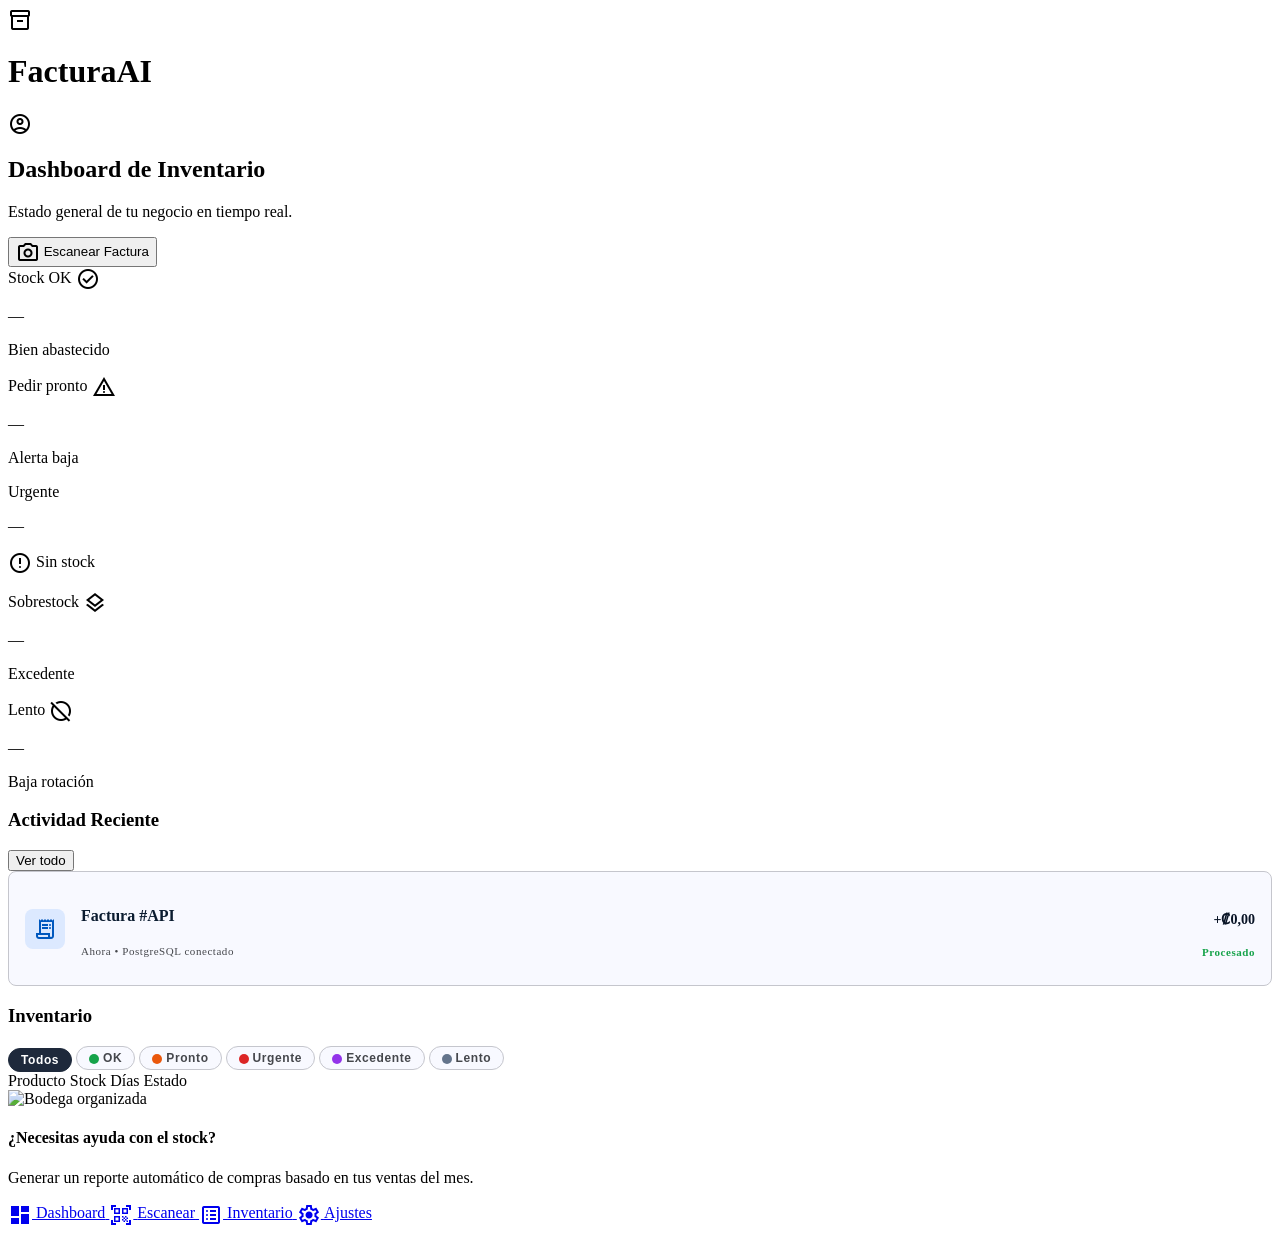
==== frontend/index.html @ 63919773 "v0.5" ====
<!DOCTYPE html>
<html class="light" lang="es">
<head>
  <meta charset="utf-8" />
  <meta name="viewport" content="width=device-width, initial-scale=1.0, viewport-fit=cover" />
  <title>FacturaAI — Dashboard de Inventario</title>

  <!-- Tailwind CSS con plugins -->
  <script src="https://cdn.tailwindcss.com?plugins=forms,container-queries"></script>

  <!-- Fuentes -->
  <link href="https://fonts.googleapis.com/css2?family=Inter:wght@400;500;600;700;800&display=swap" rel="stylesheet" />
  <link href="https://fonts.googleapis.com/css2?family=Material+Symbols+Outlined:wght,FILL@100..700,0..1&display=swap" rel="stylesheet" />

  <!-- Estilos propios -->
  <link rel="stylesheet" href="css/styles.css" />

  <!-- Configuración de Tailwind (paleta y tipografía del sistema de diseño) -->
  <script>
    tailwind.config = {
      darkMode: "class",
      theme: {
        extend: {
          colors: {
            "primary":                    "#091426",
            "on-primary":                 "#ffffff",
            "primary-container":          "#1e293b",
            "primary-fixed":              "#d8e3fb",
            "primary-fixed-dim":          "#bcc7de",
            "on-primary-fixed":           "#111c2d",
            "on-primary-fixed-variant":   "#3c475a",
            "on-primary-container":       "#8590a6",
            "inverse-primary":            "#bcc7de",
            "secondary":                  "#0058be",
            "on-secondary":               "#ffffff",
            "secondary-container":        "#2170e4",
            "on-secondary-container":     "#fefcff",
            "secondary-fixed":            "#d8e2ff",
            "secondary-fixed-dim":        "#adc6ff",
            "on-secondary-fixed":         "#001a42",
            "on-secondary-fixed-variant": "#004395",
            "tertiary":                   "#1e1200",
            "on-tertiary":                "#ffffff",
            "tertiary-container":         "#35260c",
            "on-tertiary-container":      "#a38c6a",
            "tertiary-fixed":             "#fadfb8",
            "tertiary-fixed-dim":         "#ddc39d",
            "on-tertiary-fixed":          "#271902",
            "on-tertiary-fixed-variant":  "#564427",
            "surface":                    "#f8f9ff",
            "surface-dim":                "#cbdbf5",
            "surface-bright":             "#f8f9ff",
            "surface-container-lowest":   "#ffffff",
            "surface-container-low":      "#eff4ff",
            "surface-container":          "#e5eeff",
            "surface-container-high":     "#dce9ff",
            "surface-container-highest":  "#d3e4fe",
            "on-surface":                 "#0b1c30",
            "on-surface-variant":         "#45474c",
            "surface-variant":            "#d3e4fe",
            "surface-tint":               "#545f73",
            "inverse-surface":            "#213145",
            "inverse-on-surface":         "#eaf1ff",
            "outline":                    "#75777d",
            "outline-variant":            "#c5c6cd",
            "background":                 "#f8f9ff",
            "on-background":              "#0b1c30",
            "error":                      "#ba1a1a",
            "on-error":                   "#ffffff",
            "error-container":            "#ffdad6",
            "on-error-container":         "#93000a",
          },
          borderRadius: {
            DEFAULT: "0.125rem",
            lg:      "0.25rem",
            xl:      "0.5rem",
            full:    "0.75rem",
          },
          spacing: {
            xs:              "4px",
            sm:              "8px",
            md:              "16px",
            lg:              "24px",
            xl:              "32px",
            unit:            "4px",
            gutter:          "16px",
            "margin-mobile": "16px",
            "margin-tablet": "24px",
          },
          fontFamily: {
            "body-md":           ["Inter"],
            "body-lg":           ["Inter"],
            "label-sm":          ["Inter"],
            "label-md":          ["Inter"],
            "headline-md":       ["Inter"],
            "headline-lg":       ["Inter"],
            "headline-lg-mobile":["Inter"],
          },
          fontSize: {
            "body-md":            ["14px", { lineHeight: "20px", fontWeight: "400" }],
            "body-lg":            ["16px", { lineHeight: "24px", fontWeight: "400" }],
            "label-sm":           ["11px", { lineHeight: "14px", fontWeight: "500" }],
            "label-md":           ["12px", { lineHeight: "16px", letterSpacing: "0.05em", fontWeight: "600" }],
            "headline-md":        ["20px", { lineHeight: "28px", fontWeight: "600" }],
            "headline-lg":        ["32px", { lineHeight: "40px", letterSpacing: "-0.02em", fontWeight: "700" }],
            "headline-lg-mobile": ["24px", { lineHeight: "32px", letterSpacing: "-0.01em", fontWeight: "700" }],
          },
        },
      },
    };
  </script>
</head>

<body class="bg-background text-on-surface font-body-md antialiased min-h-screen pb-32">

  <!-- ══════════════════════════════════════
       TOP APP BAR
  ══════════════════════════════════════ -->
  <header class="bg-surface border-b border-outline-variant fixed top-0 w-full z-50
                 flex justify-between items-center px-margin-mobile h-12">
    <div class="flex items-center gap-sm">
      <span class="material-symbols-outlined text-primary">inventory_2</span>
      <h1 class="font-headline-md text-headline-md font-bold text-primary">FacturaAI</h1>
    </div>
    <div class="flex items-center">
      <span class="material-symbols-outlined text-on-surface-variant
                   hover:bg-surface-container-low p-2 rounded-full cursor-pointer
                   transition-transform active:scale-95">
        account_circle
      </span>
    </div>
  </header>

  <!-- ══════════════════════════════════════
       CONTENIDO PRINCIPAL
  ══════════════════════════════════════ -->
  <main class="mt-12 px-margin-mobile pt-lg">

    <!-- Dashboard Header -->
    <div class="mb-lg">
      <h2 class="font-headline-lg-mobile text-headline-lg-mobile text-primary mb-xs">
        Dashboard de Inventario
      </h2>
      <p class="text-on-surface-variant font-body-md">
        Estado general de tu negocio en tiempo real.
      </p>
    </div>

    <!-- ── CTA: Escanear Factura ──────────── -->
    <section class="mb-xl">
      <button
        id="btn-scan-invoice"
        class="w-full bg-primary text-on-primary h-12 rounded-xl
               flex items-center justify-center gap-sm font-label-md
               active:scale-[0.98] transition-transform shadow-md">
        <span class="material-symbols-outlined">photo_camera</span>
        Escanear Factura
      </button>
    </section>

    <!-- ── KPI Cards (Bento Grid) ─────────── -->
    <section id="kpi-grid" class="grid grid-cols-2 gap-sm mb-xl">

      <!-- OK (verde) -->
      <div data-kpi="ok"
           class="bg-surface border border-outline-variant p-md rounded-xl
                  flex flex-col gap-xs border-l-4 border-l-green-500">
        <div class="flex justify-between items-start">
          <span class="text-label-md font-label-md text-on-surface-variant">Stock OK</span>
          <span class="material-symbols-outlined text-green-600">check_circle</span>
        </div>
        <p class="kpi-count text-[28px] font-bold text-primary">—</p>
        <div class="bg-green-100 text-green-700 text-label-sm px-xs py-[2px] rounded-sm w-fit">
          Bien abastecido
        </div>
        <p class="kpi-trend text-[11px] text-on-surface-variant"></p>
      </div>

      <!-- Pedir pronto (naranja) -->
      <div data-kpi="warning"
           class="bg-surface border border-outline-variant p-md rounded-xl
                  flex flex-col gap-xs border-l-4 border-l-orange-500">
        <div class="flex justify-between items-start">
          <span class="text-label-md font-label-md text-on-surface-variant">Pedir pronto</span>
          <span class="material-symbols-outlined text-orange-600">warning</span>
        </div>
        <p class="kpi-count text-[28px] font-bold text-primary">—</p>
        <div class="bg-orange-100 text-orange-700 text-label-sm px-xs py-[2px] rounded-sm w-fit">
          Alerta baja
        </div>
        <p class="kpi-trend text-[11px] text-on-surface-variant"></p>
      </div>

      <!-- Urgente (rojo) — ocupa 2 columnas -->
      <div data-kpi="urgent"
           class="bg-surface border border-outline-variant p-md rounded-xl
                  flex flex-col gap-xs border-l-4 border-l-red-500 col-span-2">
        <div class="flex justify-between items-center">
          <div>
            <span class="text-label-md font-label-md text-on-surface-variant block">Urgente</span>
            <p class="kpi-count text-[32px] font-bold text-primary leading-tight">—</p>
          </div>
          <div class="bg-red-100 text-red-700 text-label-sm px-sm py-xs rounded-lg
                      flex items-center gap-xs">
            <span class="material-symbols-outlined text-[16px]">error</span>
            Sin stock
          </div>
        </div>
        <p class="kpi-trend text-[11px] text-on-surface-variant"></p>
      </div>

      <!-- Sobrestock (morado) -->
      <div data-kpi="overstock"
           class="bg-surface border border-outline-variant p-md rounded-xl
                  flex flex-col gap-xs border-l-4 border-l-purple-500">
        <div class="flex justify-between items-start">
          <span class="text-label-md font-label-md text-on-surface-variant">Sobrestock</span>
          <span class="material-symbols-outlined text-purple-600">layers</span>
        </div>
        <p class="kpi-count text-[28px] font-bold text-primary">—</p>
        <div class="bg-purple-100 text-purple-700 text-label-sm px-xs py-[2px] rounded-sm w-fit">
          Excedente
        </div>
        <p class="kpi-trend text-[11px] text-on-surface-variant"></p>
      </div>

      <!-- Rotación lenta (gris) -->
      <div data-kpi="slow"
           class="bg-surface border border-outline-variant p-md rounded-xl
                  flex flex-col gap-xs border-l-4 border-l-slate-400">
        <div class="flex justify-between items-start">
          <span class="text-label-md font-label-md text-on-surface-variant">Lento</span>
          <span class="material-symbols-outlined text-slate-500">motion_photos_off</span>
        </div>
        <p class="kpi-count text-[28px] font-bold text-primary">—</p>
        <div class="bg-slate-100 text-slate-700 text-label-sm px-xs py-[2px] rounded-sm w-fit">
          Baja rotación
        </div>
        <p class="kpi-trend text-[11px] text-on-surface-variant"></p>
      </div>

    </section><!-- /kpi-grid -->

    <!-- ── Actividad Reciente ─────────────── -->
    <section class="mb-xl">
      <div class="flex justify-between items-center mb-md">
        <h3 class="font-headline-md text-headline-md text-primary">Actividad Reciente</h3>
        <button id="btn-view-all-invoices" class="text-secondary font-label-md">
          Ver todo
        </button>
      </div>
      <!-- Los items se inyectan desde app.js -->
      <div id="recent-invoices" class="flex flex-col gap-sm"></div>
    </section>

    <!-- ── Inventario con Filtros ─────────── -->
    <section class="mb-xl">
      <div class="flex justify-between items-center mb-md">
        <h3 class="font-headline-md text-headline-md text-primary">Inventario</h3>
      </div>

      <!-- Barra de filtros -->
      <div id="inventory-filters"
           class="flex gap-xs overflow-x-auto pb-sm mb-md scrollbar-hide">
        <button class="filter-btn filter-btn--active" data-filter="all">Todos</button>
        <button class="filter-btn" data-filter="ok">
          <span class="status-dot status-dot--ok"></span>OK
        </button>
        <button class="filter-btn" data-filter="warning">
          <span class="status-dot status-dot--warning"></span>Pronto
        </button>
        <button class="filter-btn" data-filter="urgent">
          <span class="status-dot status-dot--urgent"></span>Urgente
        </button>
        <button class="filter-btn" data-filter="overstock">
          <span class="status-dot status-dot--overstock"></span>Excedente
        </button>
        <button class="filter-btn" data-filter="slow">
          <span class="status-dot status-dot--slow"></span>Lento
        </button>
      </div>

      <!-- Encabezado de la tabla -->
      <div class="grid grid-cols-[1fr_auto_auto_auto] gap-3 px-2 mb-xs">
        <span class="text-label-md text-on-surface-variant">Producto</span>
        <span class="text-label-md text-on-surface-variant text-right">Stock</span>
        <span class="text-label-md text-on-surface-variant text-center">Días</span>
        <span class="text-label-md text-on-surface-variant">Estado</span>
      </div>

      <!-- Los items se inyectan desde app.js -->
      <div id="inventory-list" class="flex flex-col gap-sm"></div>
    </section>

    <!-- ── Banner de reporte ──────────────── -->
    <section class="mt-lg mb-xl">
      <div class="relative w-full aspect-video rounded-xl overflow-hidden
                  bg-primary-container group">
        <img
          src="https://lh3.googleusercontent.com/aida-public/[base64]"
          alt="Bodega organizada"
          class="w-full h-full object-cover opacity-60
                 transition-transform duration-700 group-hover:scale-105"
        />
        <div class="absolute inset-0 bg-gradient-to-t from-primary/80 to-transparent
                    flex flex-col justify-end p-md">
          <h4 class="text-on-primary font-headline-md">¿Necesitas ayuda con el stock?</h4>
          <p class="text-primary-fixed-dim text-body-md">
            Generar un reporte automático de compras basado en tus ventas del mes.
          </p>
        </div>
      </div>
    </section>

  </main>

  <!-- ══════════════════════════════════════
       BOTTOM NAVIGATION
  ══════════════════════════════════════ -->
  <nav class="fixed bottom-0 left-0 w-full h-16 flex justify-around items-center
              bg-surface border-t border-outline-variant pb-safe z-50 shadow-md">

    <!-- Dashboard (activo) -->
    <a href="#"
       class="flex flex-col items-center justify-center
              bg-secondary-container text-on-secondary-container
              rounded-full px-4 py-1 active:scale-90 transition-all duration-200">
      <span class="material-symbols-outlined"
            style="font-variation-settings: 'FILL' 1;">dashboard</span>
      <span class="font-label-md text-label-md">Dashboard</span>
    </a>

    <!-- Escanear -->
    <a href="#"
       class="flex flex-col items-center justify-center text-on-surface-variant
              px-4 py-1 hover:bg-surface-container-high active:scale-90
              transition-all duration-200">
      <span class="material-symbols-outlined">qr_code_scanner</span>
      <span class="font-label-md text-label-md">Escanear</span>
    </a>

    <!-- Inventario -->
    <a href="#"
       class="flex flex-col items-center justify-center text-on-surface-variant
              px-4 py-1 hover:bg-surface-container-high active:scale-90
              transition-all duration-200">
      <span class="material-symbols-outlined">list_alt</span>
      <span class="font-label-md text-label-md">Inventario</span>
    </a>

    <!-- Ajustes -->
    <a href="#"
       class="flex flex-col items-center justify-center text-on-surface-variant
              px-4 py-1 hover:bg-surface-container-high active:scale-90
              transition-all duration-200">
      <span class="material-symbols-outlined">settings</span>
      <span class="font-label-md text-label-md">Ajustes</span>
    </a>

  </nav>

  <!-- Lógica de la aplicación -->
  <script src="js/data.js"></script>
  <script src="js/app.js"></script>
</body>
</html>
---- frontend/css/styles.css ----
/* =========================================
   FacturaAI — styles.css
   Estilos personalizados que complementan Tailwind.
   Los colores utilizan las variables definidas
   en el config de Tailwind del HTML.
   ========================================= */

/* ── Scrollbar personalizado ─────────────── */
::-webkit-scrollbar { width: 4px; }
::-webkit-scrollbar-track { background: transparent; }
::-webkit-scrollbar-thumb { background: #cbd5e1; border-radius: 10px; }

/* ── Material Symbols ────────────────────── */
.material-symbols-outlined {
  font-variation-settings: 'FILL' 0, 'wght' 400, 'GRAD' 0, 'opsz' 24;
  vertical-align: middle;
}

/* ── Safe area para iOS ──────────────────── */
.pb-safe { padding-bottom: env(safe-area-inset-bottom); }

/* ── Layout base ─────────────────────────── */
body { min-height: max(884px, 100dvh); }

/* ── SEMÁFORO: puntos de estado ──────────── */
.status-dot {
  width: 10px;
  height: 10px;
  border-radius: 50%;
  flex-shrink: 0;
  margin-top: 3px;
}
.status-dot--ok       { background-color: #16a34a; }
.status-dot--warning  { background-color: #ea580c; }
.status-dot--urgent   { background-color: #dc2626; }
.status-dot--overstock{ background-color: #9333ea; }
.status-dot--slow     { background-color: #64748b; }

/* ── BADGES de estado ────────────────────── */
.badge {
  display: inline-flex;
  align-items: center;
  padding: 2px 8px;
  border-radius: 0.375rem;
  font-size: 11px;
  font-weight: 600;
  line-height: 14px;
  letter-spacing: 0.05em;
  white-space: nowrap;
}
.badge--ok        { background: #dcfce7; color: #15803d; }
.badge--warning   { background: #ffedd5; color: #c2410c; }
.badge--urgent    { background: #fee2e2; color: #b91c1c; }
.badge--overstock { background: #f3e8ff; color: #7e22ce; }
.badge--slow      { background: #f1f5f9; color: #475569; }

/* ── Estado de facturas ──────────────────── */
.invoice-status {
  font-size: 11px;
  font-weight: 600;
  line-height: 14px;
  letter-spacing: 0.05em;
}
.invoice-status--processed { color: #16a34a; }
.invoice-status--pending   { color: #ca8a04; }
.invoice-status--error     { color: #dc2626; }

/* ── Activity items (facturas recientes) ─── */
.activity-item {
  background: #f8f9ff;
  border: 1px solid #c5c6cd;
  padding: 16px;
  border-radius: 0.5rem;
  display: flex;
  align-items: center;
  justify-content: space-between;
  cursor: pointer;
  transition: background 0.15s ease;
}
.activity-item:active,
.activity-item:hover { background: #eff4ff; }

.activity-item__left  { display: flex; align-items: center; gap: 16px; }
.activity-item__icon  {
  width: 40px; height: 40px;
  border-radius: 0.5rem;
  background: #dce9ff;
  display: flex; align-items: center; justify-content: center;
  flex-shrink: 0;
}
.activity-item__icon .material-symbols-outlined { color: #0058be; }
.activity-item__title {
  font-size: 16px; font-weight: 600; line-height: 24px;
  color: #0b1c30;
}
.activity-item__meta  {
  font-size: 11px; font-weight: 500; line-height: 14px;
  color: #45474c; letter-spacing: 0.05em;
}
.activity-item__right { text-align: right; }
.activity-item__amount {
  font-size: 14px; font-weight: 700; color: #091426;
}

/* ── Filas de producto (inventario) ─────── */
.product-row {
  background: #f8f9ff;
  border: 1px solid #c5c6cd;
  padding: 12px 16px;
  border-radius: 0.5rem;
  display: grid;
  grid-template-columns: 1fr auto auto auto;
  align-items: center;
  gap: 12px;
  cursor: pointer;
  transition: background 0.15s ease;
}
.product-row:hover,
.product-row:active { background: #eff4ff; }

.product-row__info {
  display: flex; align-items: flex-start; gap: 10px; min-width: 0;
}
.product-row__name {
  font-size: 14px; font-weight: 600; color: #0b1c30;
  white-space: nowrap; overflow: hidden; text-overflow: ellipsis;
}
.product-row__category {
  font-size: 11px; font-weight: 500; color: #45474c;
  letter-spacing: 0.05em;
}
.product-row__stock { text-align: right; }
.product-row__stock-value { font-size: 14px; font-weight: 700; color: #091426; }
.product-row__stock-unit  { font-size: 11px; color: #45474c; letter-spacing: 0.05em; }
.product-row__days {
  font-size: 12px; font-weight: 600; color: #45474c;
  white-space: nowrap;
  min-width: 56px; text-align: center;
}

/* ── Filtros del inventario ──────────────── */
.filter-btn {
  display: inline-flex; align-items: center; gap: 4px;
  padding: 4px 12px;
  border-radius: 999px;
  font-size: 12px; font-weight: 600; letter-spacing: 0.05em;
  border: 1px solid #c5c6cd;
  background: #f8f9ff;
  color: #45474c;
  cursor: pointer;
  transition: all 0.15s ease;
  white-space: nowrap;
}
.filter-btn:hover { background: #e5eeff; border-color: #adc6ff; color: #091426; }
.filter-btn--active {
  background: #1e293b;
  border-color: #1e293b;
  color: #ffffff;
}

/* ── Empty state ─────────────────────────── */
.empty-state {
  display: flex; flex-direction: column; align-items: center;
  gap: 8px; padding: 32px 16px;
  color: #45474c;
}
.empty-state .material-symbols-outlined { font-size: 40px; opacity: 0.4; }
.empty-state p { font-size: 14px; }

/* ── Animación de entrada de tarjetas ────── */
@keyframes fadeSlideUp {
  from { opacity: 0; transform: translateY(10px); }
  to   { opacity: 1; transform: translateY(0); }
}

.activity-item,
.product-row {
  animation: fadeSlideUp 0.3s ease both;
}

/* Delay escalonado para los primeros 6 items */
.activity-item:nth-child(1), .product-row:nth-child(1) { animation-delay: 0.05s; }
.activity-item:nth-child(2), .product-row:nth-child(2) { animation-delay: 0.10s; }
.activity-item:nth-child(3), .product-row:nth-child(3) { animation-delay: 0.15s; }
.product-row:nth-child(4) { animation-delay: 0.20s; }
.product-row:nth-child(5) { animation-delay: 0.25s; }
.product-row:nth-child(6) { animation-delay: 0.30s; }
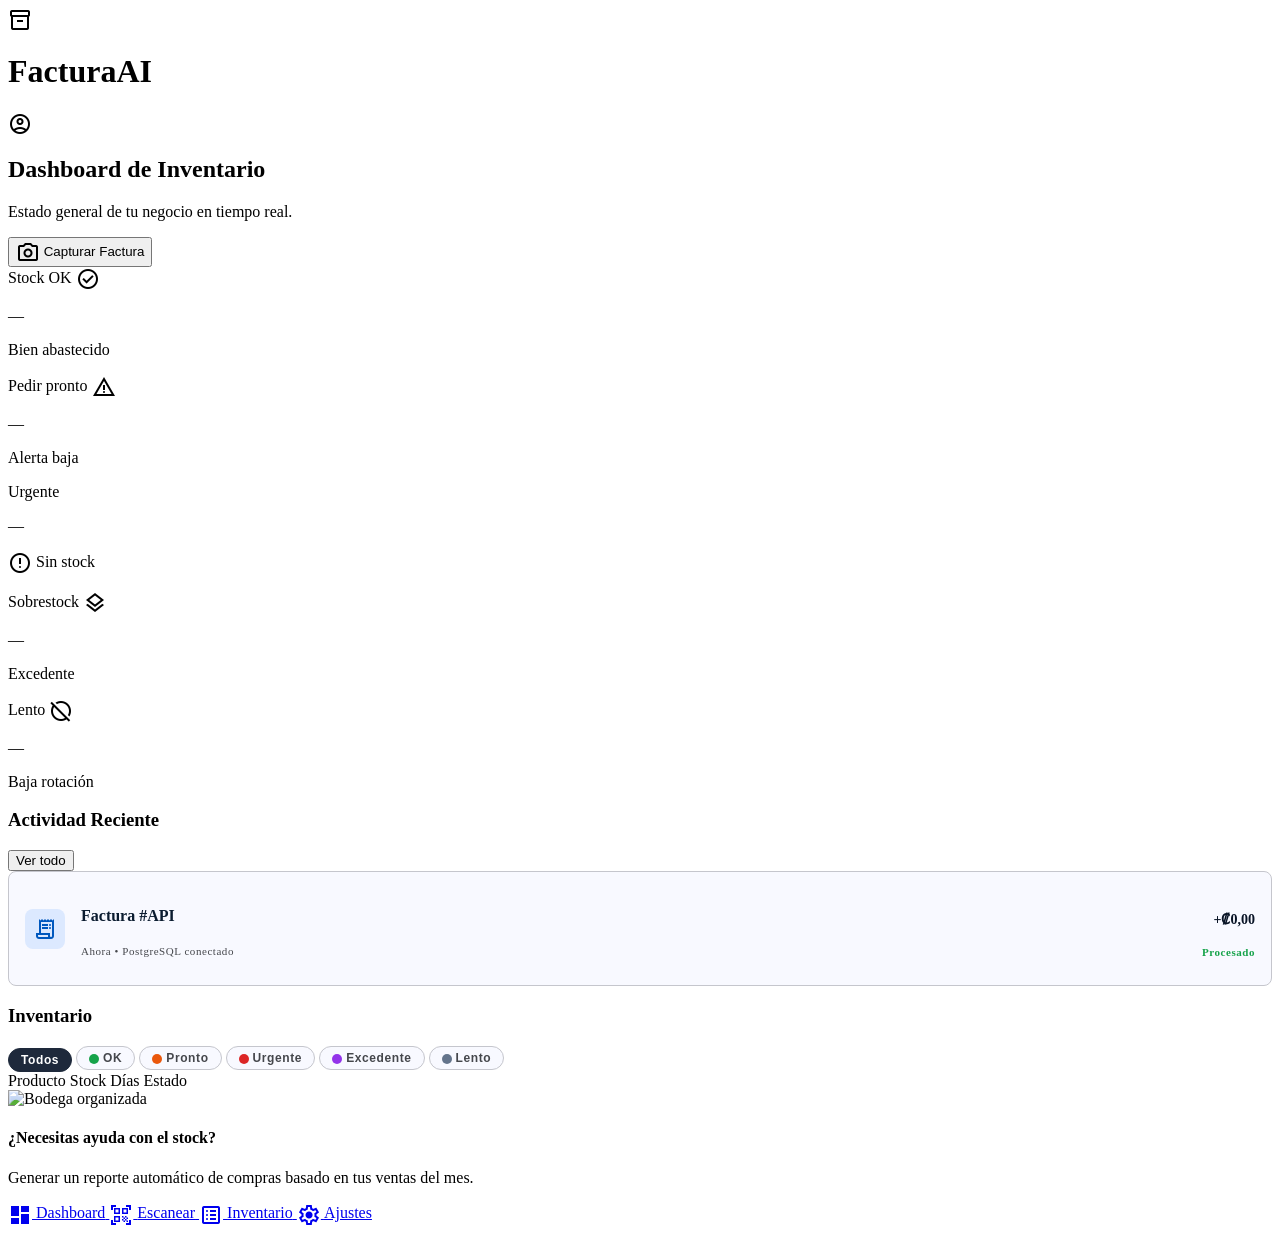
==== commit 21059639: "v0.6" ====
--- a/frontend/index.html
+++ b/frontend/index.html
@@ -14,6 +14,7 @@
 
   <!-- Estilos propios -->
   <link rel="stylesheet" href="css/styles.css" />
+  <link rel="stylesheet" href="css/scanner.css" />
 
   <!-- Configuración de Tailwind (paleta y tipografía del sistema de diseño) -->
   <script>
@@ -154,7 +155,7 @@
                flex items-center justify-center gap-sm font-label-md
                active:scale-[0.98] transition-transform shadow-md">
         <span class="material-symbols-outlined">photo_camera</span>
-        Escanear Factura
+        Capturar Factura
       </button>
     </section>
 
@@ -331,7 +332,7 @@
     </a>
 
     <!-- Escanear -->
-    <a href="#"
+    <a href="scanner.html"
        class="flex flex-col items-center justify-center text-on-surface-variant
               px-4 py-1 hover:bg-surface-container-high active:scale-90
               transition-all duration-200">
--- a/frontend/css/scanner.css
+++ b/frontend/css/scanner.css
@@ -0,0 +1,172 @@
+/* =========================================
+   FacturaAI — scanner.css
+   Estilos exclusivos de la página de escaneo.
+   Complementa styles.css sin modificarlo.
+   ========================================= */
+
+/* ── Zona de captura (dropzone) ──────────── */
+.scanner-dropzone {
+  position: relative;
+  width: 100%;
+  aspect-ratio: 4 / 3;
+  background: #eff4ff;
+  border: 2px dashed #c5c6cd;
+  border-radius: 0.75rem;
+  overflow: hidden;
+  display: flex;
+  align-items: center;
+  justify-content: center;
+  transition: border-color 0.2s ease, background 0.2s ease;
+}
+
+.scanner-dropzone:hover {
+  border-color: #adc6ff;
+  background: #e5eeff;
+}
+
+/* ── Preview de imagen ───────────────────── */
+.scanner-preview-img {
+  width: 100%;
+  height: 100%;
+  object-fit: cover;
+  border-radius: 0.75rem;
+  animation: fadeSlideUp 0.3s ease both;
+}
+
+/* ── Placeholder (estado vacío) ──────────── */
+.scanner-placeholder {
+  display: flex;
+  flex-direction: column;
+  align-items: center;
+  justify-content: center;
+  gap: 12px;
+  padding: 24px;
+  text-align: center;
+  color: #45474c;
+}
+
+.scanner-placeholder__icon {
+  width: 64px;
+  height: 64px;
+  border-radius: 50%;
+  background: #dce9ff;
+  display: flex;
+  align-items: center;
+  justify-content: center;
+}
+
+.scanner-placeholder__icon .material-symbols-outlined {
+  font-size: 32px;
+  color: #0058be;
+}
+
+.scanner-placeholder__title {
+  font-size: 16px;
+  font-weight: 600;
+  color: #0b1c30;
+  line-height: 24px;
+}
+
+.scanner-placeholder__subtitle {
+  font-size: 12px;
+  color: #45474c;
+  line-height: 16px;
+  max-width: 220px;
+}
+
+/* ── Esquinas decorativas del visor ──────── */
+.scanner-corner {
+  position: absolute;
+  width: 20px;
+  height: 20px;
+  border-color: #0058be;
+  border-style: solid;
+  border-width: 0;
+}
+
+.scanner-corner--tl { top: 10px; left: 10px;  border-top-width: 3px; border-left-width: 3px;  border-top-left-radius: 4px; }
+.scanner-corner--tr { top: 10px; right: 10px; border-top-width: 3px; border-right-width: 3px; border-top-right-radius: 4px; }
+.scanner-corner--bl { bottom: 10px; left: 10px;  border-bottom-width: 3px; border-left-width: 3px;  border-bottom-left-radius: 4px; }
+.scanner-corner--br { bottom: 10px; right: 10px; border-bottom-width: 3px; border-right-width: 3px; border-bottom-right-radius: 4px; }
+
+/* ── Spinner de procesamiento ────────────── */
+.scanner-spinner {
+  position: relative;
+  width: 80px;
+  height: 80px;
+  display: flex;
+  align-items: center;
+  justify-content: center;
+}
+
+.scanner-spinner__ring {
+  position: absolute;
+  inset: 0;
+  border-radius: 50%;
+  border: 3px solid #dce9ff;
+  border-top-color: #0058be;
+  animation: spin 1s linear infinite;
+}
+
+.scanner-spinner__icon {
+  font-size: 32px;
+  color: #0058be;
+  animation: pulse-icon 1.5s ease-in-out infinite;
+}
+
+@keyframes spin {
+  to { transform: rotate(360deg); }
+}
+
+@keyframes pulse-icon {
+  0%, 100% { opacity: 1;   transform: scale(1);    }
+  50%       { opacity: 0.6; transform: scale(0.92); }
+}
+
+/* ── Barra de progreso ───────────────────── */
+.scanner-progress-bar {
+  animation: progress-fill 2s ease-in-out infinite;
+  transform-origin: left;
+}
+
+@keyframes progress-fill {
+  0%   { transform: scaleX(0);    }
+  60%  { transform: scaleX(0.85); }
+  80%  { transform: scaleX(0.92); }
+  100% { transform: scaleX(0);    }
+}
+
+/* ── Pasos del proceso ───────────────────── */
+.processing-step {
+  display: flex;
+  align-items: center;
+  gap: 8px;
+  font-size: 12px;
+  font-weight: 600;
+  letter-spacing: 0.05em;
+  color: #c5c6cd;
+  padding: 6px 10px;
+  border-radius: 0.5rem;
+  transition: color 0.3s ease, background 0.3s ease;
+}
+
+.processing-step--active {
+  color: #0058be;
+  background: #e5eeff;
+}
+
+.processing-step--done {
+  color: #16a34a;
+}
+
+/* ── Animación de entrada para resultado ─── */
+#phase-result .bg-surface,
+#phase-result .flex {
+  animation: fadeSlideUp 0.35s ease both;
+}
+
+#phase-result > *:nth-child(1) { animation-delay: 0.05s; }
+#phase-result > *:nth-child(2) { animation-delay: 0.10s; }
+#phase-result > *:nth-child(3) { animation-delay: 0.15s; }
+#phase-result > *:nth-child(4) { animation-delay: 0.20s; }
+#phase-result > *:nth-child(5) { animation-delay: 0.25s; }
